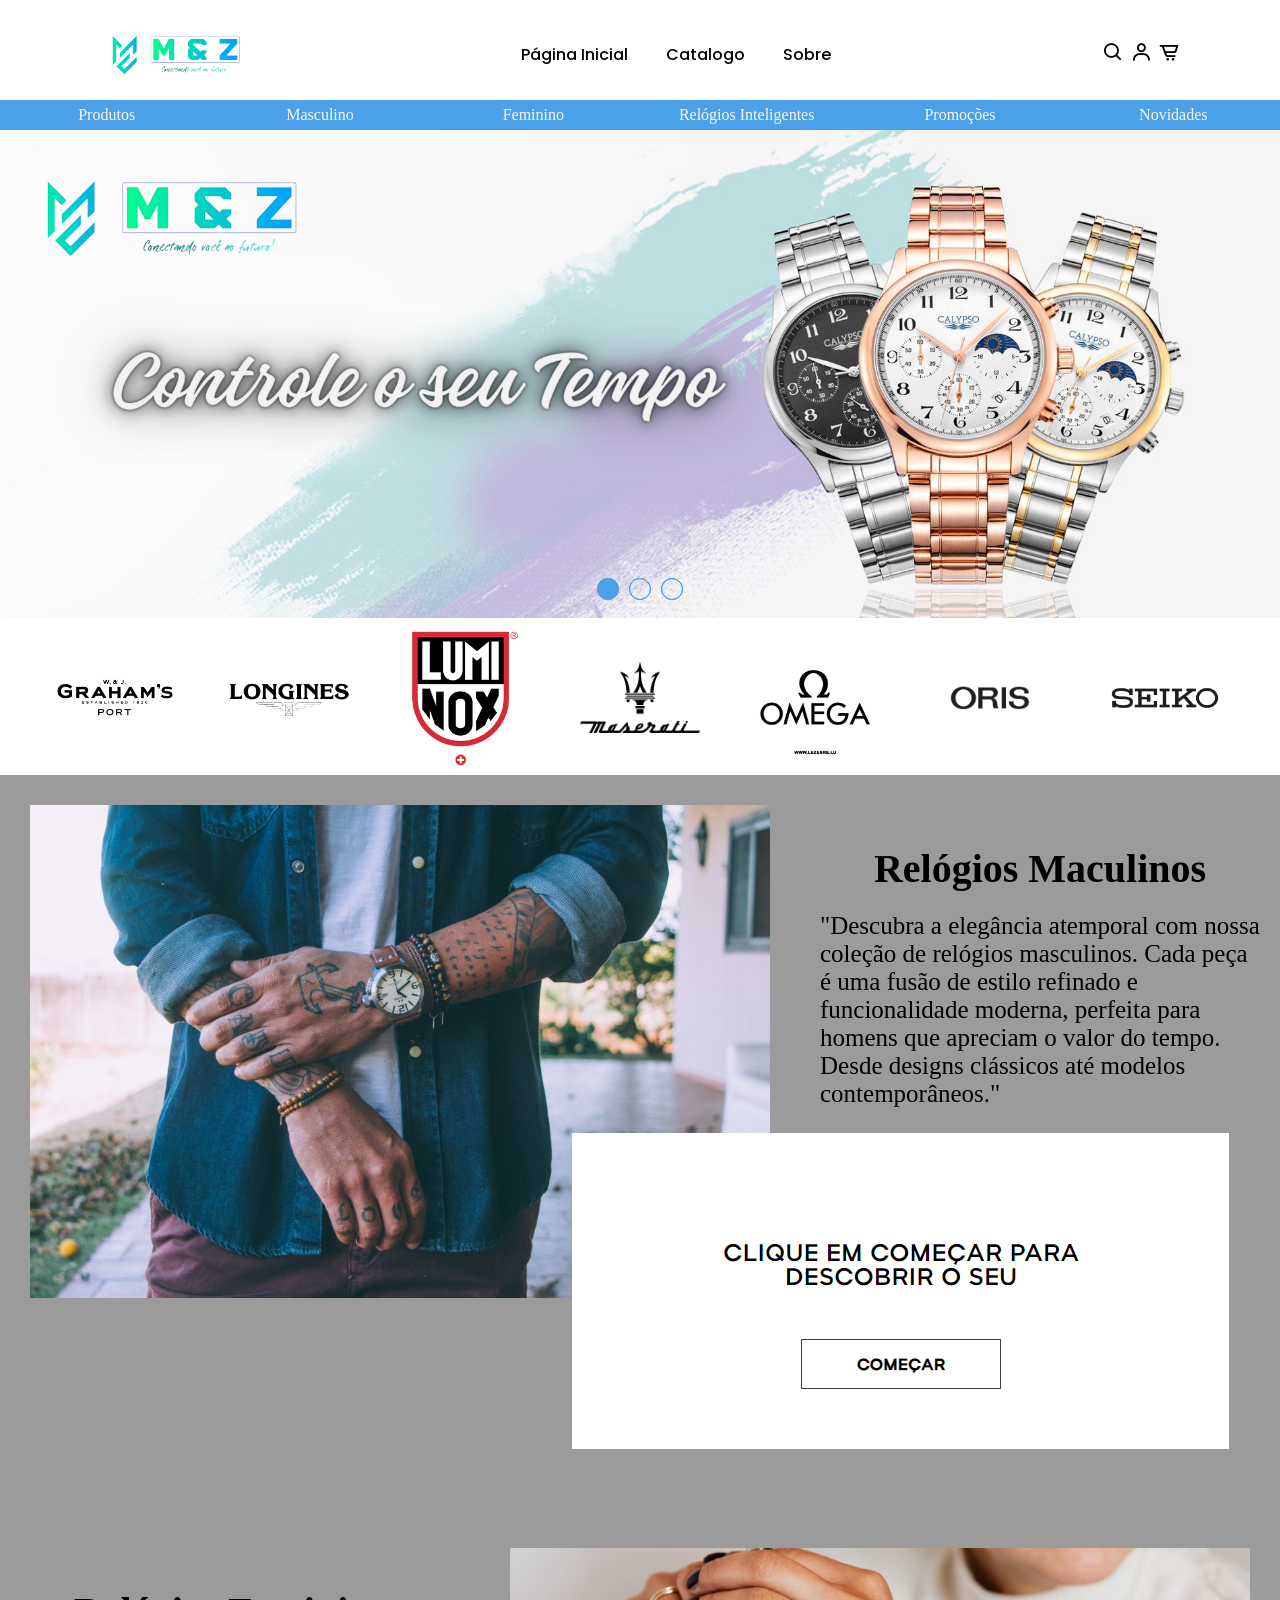
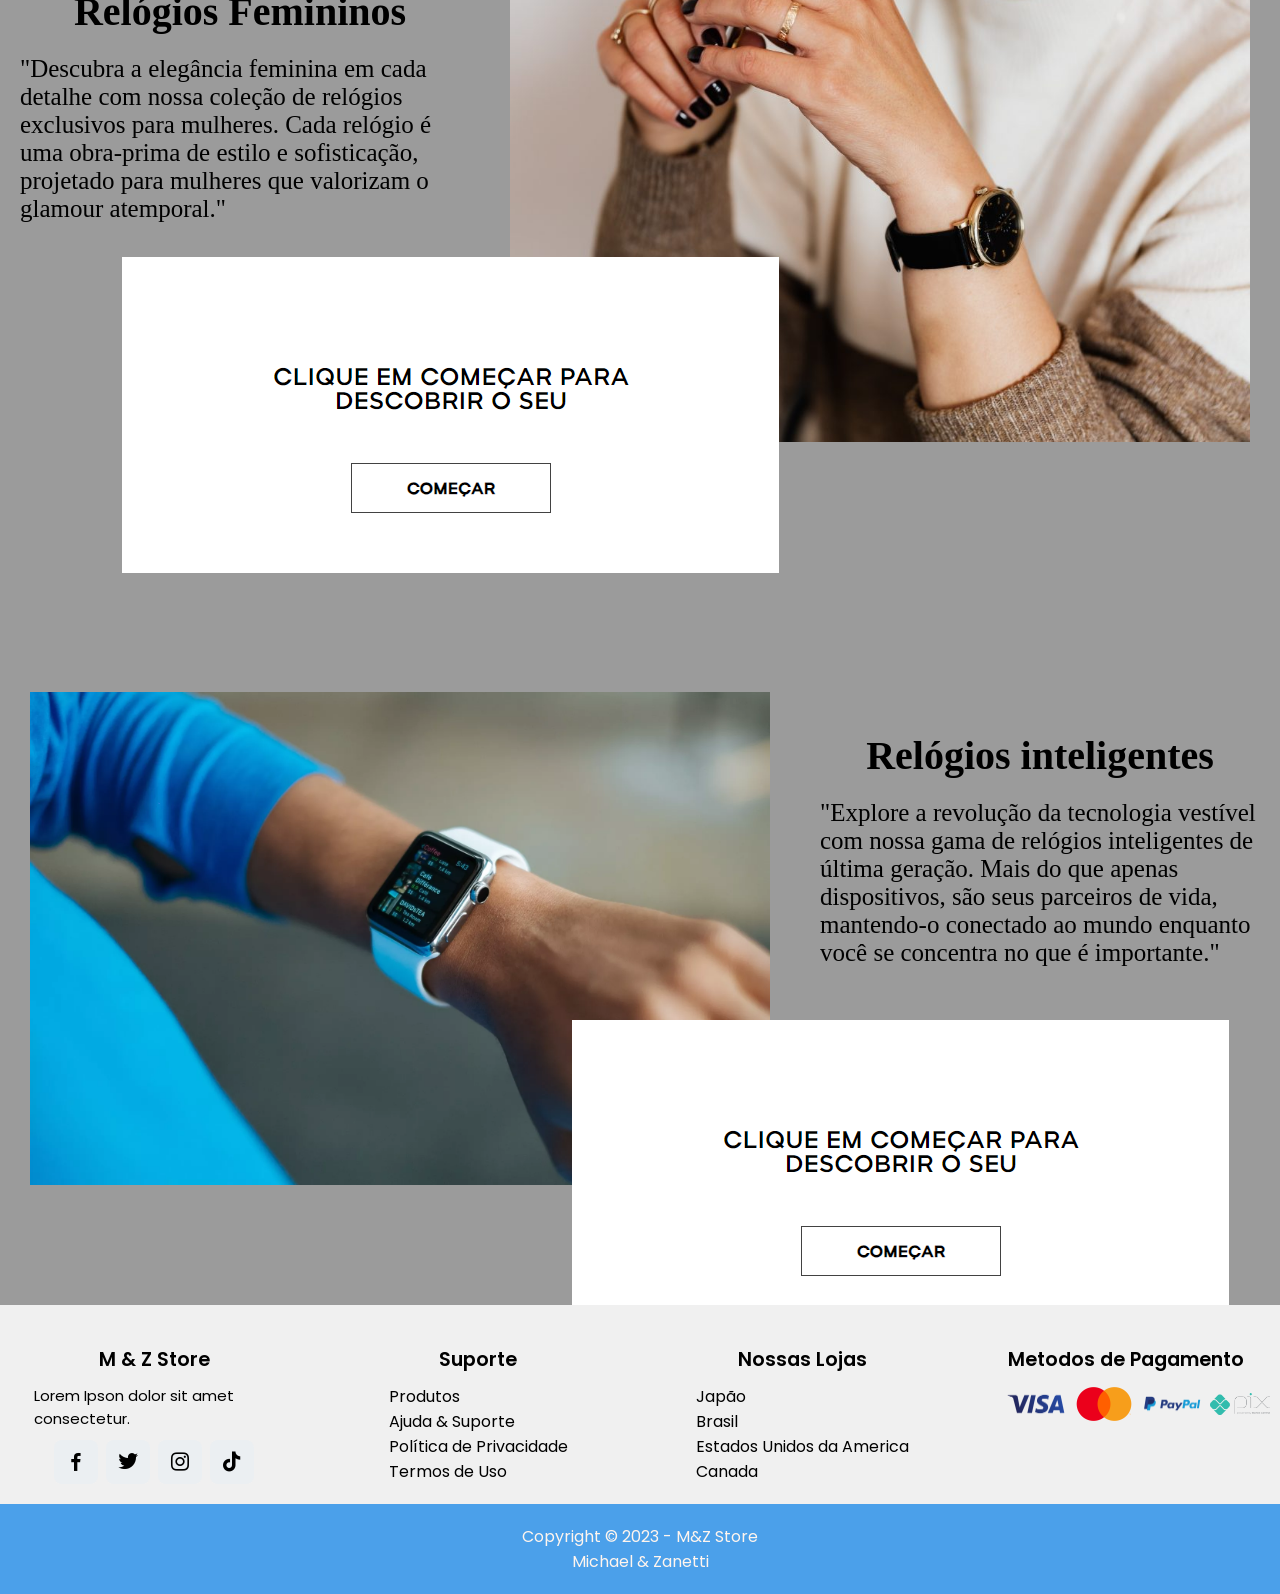
==== view/templates/home/homeContent.html @ 5c448482 "Implentação dinamica do Header e do Footer. Criação da página de catalogo com a lista gerada dinamic" ====
<!DOCTYPE html>
<html lang="pt-br">
<head>
    <meta charset="UTF-8">
    <meta name="viewport" content="width=device-width, initial-scale=1.0">
    <link rel="stylesheet" href="/view/templates/index/principalStyle.css">
    <link rel="stylesheet" href="/view/templates/index/slider.css">
    <link rel="stylesheet" href="https://cdnjs.cloudflare.com/ajax/libs/font-awesome/5.15.3/css/all.min.css">
    <title>M & Z Store</title>
    <link rel="icon" type="image/x-icon" href="/view/templates/index/images/favicon.png">
    <link rel="stylesheet" href="https://cdn.jsdelivr.net/npm/boxicons@latest/css/boxicons.min.css">
    <script src="/view/templates/index/slide.js" defer></script>
    <script src="/view/templates/index/menu.js" defer></script>
    <script src="home.js" defer></script>
</head>
  
<body>

  <div class="header-content">
    <!-- Conteúdo do seu cabeçalho -->
  </div>

  <main>
    <!--Slider carrossel-->
    
    <section class="slider">
      <div class="slider-content">

          <input type="radio" name="btn-radio" id="radio1">
          <input type="radio" name="btn-radio" id="radio2">
          <input type="radio" name="btn-radio" id="radio3">

          <div class="slide-box primeiro">
            <img class="img-desktop" src="/view/templates/index/images/Banner1.png" alt="slide 1">
            <img class="img-mobile" src="/view/templates/index/images/Banner1mobile.png" alt="slide 1">
          </div>

          <div class="slide-box">
            <img class="img-desktop" src="/view/templates/index/images/Banner2.png" alt="slide 2">
            <img class="img-mobile" src="/view/templates/index/images/banner2mobile.png" alt="slide 2">
          </div>

          <div class="slide-box">
            <img class="img-desktop" src="/view/templates/index/images/Banner3.jpg" alt="slide 3">
            <img class="img-mobile" src="/view/templates/index/images/banner3mobile.jpg" alt="slide 3">
          </div>

          <div class="nav-auto">
            <div class="auto-btn1"></div>
            <div class="auto-btn2"></div>
            <div class="auto-btn3"></div>
          </div>

          <div class="nav-manual">
            <label for="radio1" class="manual-btn"></label>
            <label for="radio2" class="manual-btn"></label>
            <label for="radio3" class="manual-btn"></label>
          </div>

      </div>

    </section>

    <section class="marcas">
      <div class="masrcas-content">
        <a href="#"><img src="/view/templates/index/images/Marcas/grahan.png" alt="Graham relogios Logo png"></a>
        <a href="#"><img src="/view/templates/index/images/Marcas/longines.png" alt="Longline Logo"></a>
        <a href="#"><img src="/view/templates/index/images/Marcas/luminox.png" alt="Lunminox logo"></a>
        <a href="#"><img src="/view/templates/index/images/Marcas/maserati.png" alt="Maserati Logo"></a>
        <a href="#"><img src="/view/templates/index/images/Marcas/omega.png" alt="Omega Logo"></a>
        <a href="#"><img src="/view/templates/index/images/Marcas/oris.png" alt="Oris Logo"></a>
        <a href="#"><img src="/view/templates/index/images/Marcas/seiko.png" alt="Seiko Logo"></a>
      </div>
    </section>

    <section class="banners">

      <div class="banners-content">

        <div class="banner-category">
          <img src="/view/templates/index/images/masculino.jpg" alt="relogios Masculinos">
          <div class="banner-text">
            <h2>Relógios Maculinos</h2>
            <p>"Descubra a elegância atemporal com nossa coleção de relógios masculinos. Cada peça é uma fusão de estilo refinado e funcionalidade moderna, perfeita para homens que apreciam o valor do tempo. Desde designs clássicos até modelos contemporâneos."</p>
          </div>
        </div>

        <div class="banner-anuncio">
          <a href="#"><img src="/view/templates/index/images/começar.png" alt=""></a>
        </div>
        
        <div class="banner-category">
          <div class="banner-text">
            <h2>Relógios Femininos</h2>
            <p>"Descubra a elegância feminina em cada detalhe com nossa coleção de relógios exclusivos para mulheres. Cada relógio é uma obra-prima de estilo e sofisticação, projetado para mulheres que valorizam o glamour atemporal."</p>
          </div>
          <img src="/view/templates/index/images/feminino.jpg" alt="relogios Femininos">
        </div>

        <div class="banner-anuncio-fem">
          <a href="#"><img src="/view/templates/index/images/começar.png" alt=""></a>
        </div>


        <div class="banner-category">
          <img src="/view/templates/index/images/inteligente.webp" alt="relogios inteligentes">
          <div class="banner-text">
            <h2>Relógios inteligentes</h2>
            <p>"Explore a revolução da tecnologia vestível com nossa gama de relógios inteligentes de última geração. Mais do que apenas dispositivos, são seus parceiros de vida, mantendo-o conectado ao mundo enquanto você se concentra no que é importante."</p>
          </div>
        </div>
        <div class="banner-anuncio">
          <a href="#"><img src="/view/templates/index/images/começar.png" alt=""></a>
          </div>
      </div>
    </section>
    
    <!--TODO: Itens dinamicamente adicionados pelo AJAX-->
  </main>
 
  <div class="footer">
    <!-- Conteúdo do seu rodapé -->
  </div>

  </div>
</body>
</html>
---- view/templates/index/principalStyle.css ----
@import url('https://fonts.googleapis.com/css2?family=Poppins:wght@200;400;600&display=swap');
@import url('https://fonts.googleapis.com/css2?family=Archivo:wght@100;200&display=swap');

:root {
  --primary-color: #0cf19d;
  --secondary-color: #56d5cf;
  --terciary-color: #4ba0ea;
}

* {
    margin: 0;
    padding: 0;
    box-sizing: border-box;
    list-style: none;
    text-decoration: none;
}

/* Estilização do menu de categorias */

 .header-content{
  position: relative;
}
.header {
  width: 100%;
  top: 0;
  right: 0;
  display: flex;
  align-items: center;
  justify-content: space-between;
  padding: 0px 100px;
  transition: 0.5s ease;
  background-color: white;
  font-family: 'Poppins', sans-serif;
  position: fixed;
  z-index: 9999;
}


.logo {
  display: flex;
  padding: 0;
  align-items: center;
  font-size: 1rem;
  width:15px;
  column-gap: 0.2;
  color: black;
  width: 150px;
  height: auto;
}

.navbar{
  display: flex;
  column-gap: 2.4rem;
}

.navbar a {
  font-size: 1rem;
  font-weight: 500;
  color: black;
}

.navbar a:hover {
  color: var(--terciary-color);
}

.header-icons {
  font-size: 22px;
  cursor: pointer;
  z-index: 100000;
}

#menu-icon {
  display: none;
}

.search-box {
  position: absolute;
  top: 50%;
  right: 150px;
  transform: translateY(-50%);
  display: flex;
  align-items: center;
  transition: 0.2s;
  opacity: 0;
  pointer-events: none;
}

.search-box input {
  padding: 10px;
  border: none;
  outline: none;
  border-radius: 0.5rem;
  width: 280px;
  box-shadow: var(--terciary-color);
}

.search-box.active {
  opacity: 1;
  pointer-events: auto;
  border: 2px solid var(--terciary-color);
}

#search-icon:hover + .search-box {
  opacity: 1;
  pointer-events: auto;
}


/* Estilização do Menu */

#menu-header {
    background-color: var(--terciary-color);
    list-style: none;
    padding: 0;
    height: 30px;
    display: flex;
    align-items: center;
    width: 100%;
    position: fixed;
    top: 100px;
  z-index: 9999;
}

#menu-header ul {
    display: flex;
    width: 100%;
    justify-content: space-between;
}

#menu-header ul li {
    flex: 1;
    display: block;
    text-align: center;
}

#menu-header ul li a{
    color: seashell;
    text-decoration: none;
}

#menu-header ul li a:hover::after {
  width: 100%;
}

#categories {
  position: relative;
  color: seashell;
  cursor: pointer;
}

#categories ul {
  display: flex;
  flex-direction: column;
  align-items: center;
  gap: 5px;
  opacity: 0;
  pointer-events: none;
  z-index: 1;
  position: absolute;
  padding-top: 0px;
  border-radius: 5px;
  transition: all 0.4s ease-out;
}

#categories ul li:last-child {
  margin-bottom: 5px;
}

#categories:hover ul,
#categories *:hover {
  opacity: 1;
  background-color: var(--terciary-color);
  pointer-events: auto;
}

#categories:hover ul {
  padding-top: 7px;
}

#categories ul li:hover {
  padding-left: 5px;
}


/* Estilização do Main */

main {
  height: auto;
  position: relative;
  top: 130px;

}

.banners-content {
  background-color: #9b9b9b;
  display: grid;
  wrap: wrap;
  position: relative;
  padding-top: 30px;
}

.banner-category {
  display: flex;
  wrap: wrap;
}

.banner-category img {
  padding: 0px 30px;
  width: 800px;
}

.banner-text{
  display: flex;
  flex-direction: column;
  align-items: center;
}

.banner-text h2 {
  font-size: 40px;
  text-align: justify;
  padding-top: 40px;
}

.banner-text p {
  font-size: 25px;
  padding: 20px;
}

.banner-anuncio {
  position: relative;
  width: 600px;
  height: 250px;
  background-color: #ebeff2;
  top: -130px;
  left: 600px;
  display: flex;
  flex-direction: column;
  align-items: center;
  justify-content: center;
}

.banner-anuncio-fem {
  position: relative;
  top: -150px;
  left: 150px;
  width: 600px;
  height: 250px;
  background-color: #ebeff2;
  display: flex;
  flex-direction: column;
  align-items: center;
  justify-content: center;
}

.banner-anuncio:hover,
.banner-anuncio-fem:hover {
  transform: scale(110%);
}

.masrcas-content {
  display: flex;
  justify-content: space-evenly;
  align-items: center;
  height: 150px;
}

.masrcas-content img {
  width: 120px;
}

.masrcas-content img:hover {
  transform: scale(110%);
}


/* Estilização do rodapé */

.footer {
  display: grid;
  grid-template-columns: repeat(auto-fit, minmax(240px, 1fr));
  gap: 1rem;
  justify-content: center;
  text-align: center;
  background-color: #f0f0f0;
  position: relative;
  font-family: 'Poppins', sans-serif;
  padding-top: 20px;
}

.footer-box {
  color: black;
  text-align: left;
  max-width: 240px;
  margin: 0 auto;
}

.footer-box h3 {
  font-size: 1.2rem;
  font-weight: 600;
  margin-bottom: 10px;
  text-align: center;
}

.footer-box p {
  font-size: 0.938rem;
  margin-bottom: 10px;
}

.social {
  
  display: flex;
  justify-content: center;
  gap: 0.5rem;
  margin-bottom: 20px;
  text-align: center;
}

.social a .bx {
  font-size: 24px;
  color: black;
  padding: 10px;
  background: #ebeff2;
  border-radius: 0.5rem;
}

.social a .bx:hover {
  background: var(--terciary-color);;
  color: #fff;
}

.footer-box ul {
  list-style: none;
  padding: 0;
  margin: 0;
}
.footer-box li a {
  color: black;
  text-decoration: none;
}
.footer-box li a:hover {
  color: var(--terciary-color);
}
.payment{
  display: flex;
  align-items: center;
  column-gap: 0.5rem;
}
.payment img {
  width: 60px;
}
.copyright {
  padding: 20px;
  text-align: center;
  color: seashell;
  background-color: var(--terciary-color);
  position: relative;
}
---- view/templates/index/slider.css ----
section.slider  {
  margin: 0 auto;
  width: 100%;
  height: auto;
  padding: 0;
  overflow: hidden;
  
}

.slider-content {
  width: 400%;
  height: auto;
  display: flex;
}

.slider-content input, .img-mobile{
  display: none;
}

.slide-box {
  width: 25%;
  height: auto;
  position: relative;
  text-align: center;
  transition: 1s;
}

.slide-box img {
  width: 100%;
}

.nav-manual, .nav-auto {
  position: absolute;
  width: 100%;
  margin-top: 35%;
  display: flex;
  justify-content: center;
}

.nav-manual .manual-btn, .nav-auto div {
  border: 1px solid #4ba0ea;
  padding: 10px;
  border-radius: 50%;
  cursor: pointer;
  transition: 0.2s;
}

.nav-manual .manual-btn:not(:last-child),
.nav-auto div:not(:last-child) {
  margin-right: 10px;
}


.nav-manual .manual-btn:hover {
  background-color: #4ba0ea;
}

#radio1:checked ~ .nav-auto .auto-btn1, 
#radio2:checked ~ .nav-auto .auto-btn2, 
#radio3:checked ~ .nav-auto .auto-btn3{
  background-color: #4ba0ea;
}

#radio1:checked ~ .primeiro{
  margin-left: 0%;
}

#radio2:checked ~ .primeiro{
  margin-left: -25%;
}

#radio3:checked ~ .primeiro{
  margin-left: -50%;
}
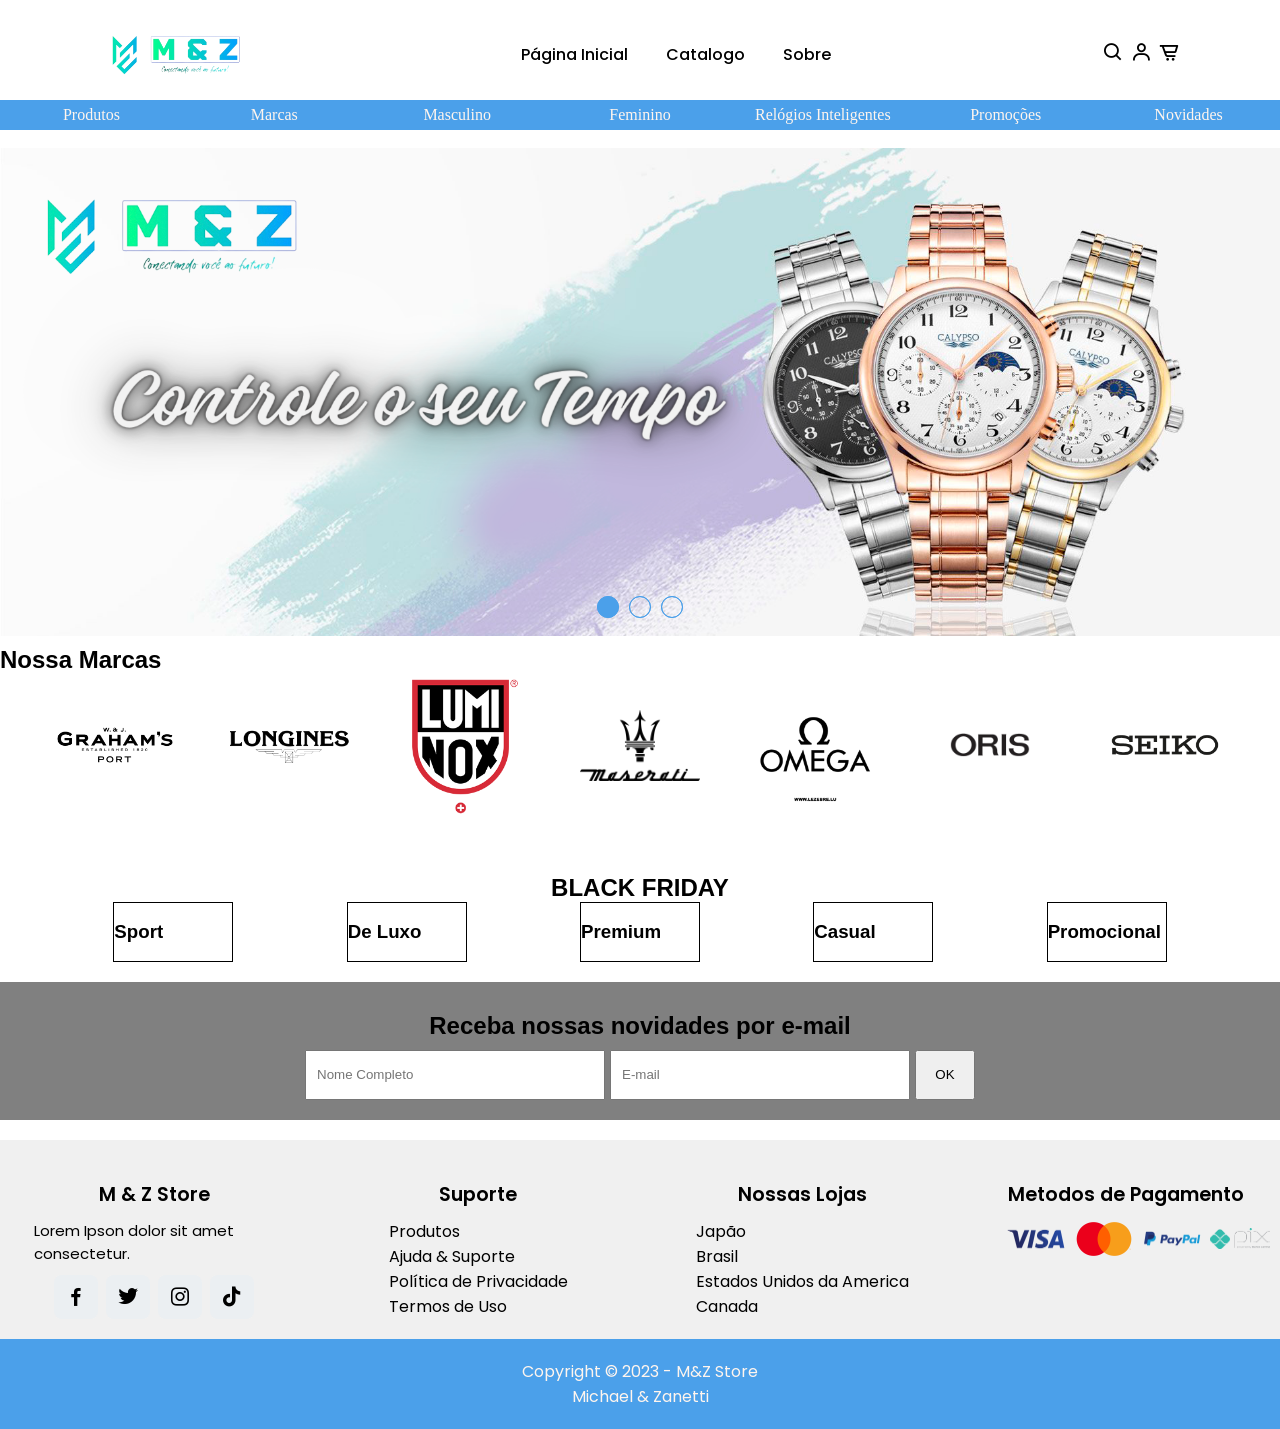
==== commit f7c5a363: "Home Page2.0" ====
--- a/view/templates/home/homeContent.html
+++ b/view/templates/home/homeContent.html
@@ -6,12 +6,14 @@
     <link rel="stylesheet" href="/view/templates/index/principalStyle.css">
     <link rel="stylesheet" href="/view/templates/index/slider.css">
     <link rel="stylesheet" href="https://cdnjs.cloudflare.com/ajax/libs/font-awesome/5.15.3/css/all.min.css">
+    <link rel="stylesheet" href="/view/templates/home/homeStyle.css">
     <title>M & Z Store</title>
     <link rel="icon" type="image/x-icon" href="/view/templates/index/images/favicon.png">
     <link rel="stylesheet" href="https://cdn.jsdelivr.net/npm/boxicons@latest/css/boxicons.min.css">
     <script src="/view/templates/index/slide.js" defer></script>
     <script src="/view/templates/index/menu.js" defer></script>
     <script src="home.js" defer></script>
+    
 </head>
   
 <body>
@@ -62,6 +64,7 @@
     </section>
 
     <section class="marcas">
+      <h2>Nossa Marcas</h2>
       <div class="masrcas-content">
         <a href="#"><img src="/view/templates/index/images/Marcas/grahan.png" alt="Graham relogios Logo png"></a>
         <a href="#"><img src="/view/templates/index/images/Marcas/longines.png" alt="Longline Logo"></a>
@@ -73,48 +76,43 @@
       </div>
     </section>
 
-    <section class="banners">
+    <section class="black-friday">
+      <h2>BLACK FRIDAY</h2>
 
-      <div class="banners-content">
-
-        <div class="banner-category">
-          <img src="/view/templates/index/images/masculino.jpg" alt="relogios Masculinos">
-          <div class="banner-text">
-            <h2>Relógios Maculinos</h2>
-            <p>"Descubra a elegância atemporal com nossa coleção de relógios masculinos. Cada peça é uma fusão de estilo refinado e funcionalidade moderna, perfeita para homens que apreciam o valor do tempo. Desde designs clássicos até modelos contemporâneos."</p>
-          </div>
+      <div class="category">
+        <div class="category-box">
+          <h3>Sport</h3>
         </div>
-
-        <div class="banner-anuncio">
-          <a href="#"><img src="/view/templates/index/images/começar.png" alt=""></a>
+        <div class="category-box">
+          <h3>De Luxo</h3>
         </div>
-        
-        <div class="banner-category">
-          <div class="banner-text">
-            <h2>Relógios Femininos</h2>
-            <p>"Descubra a elegância feminina em cada detalhe com nossa coleção de relógios exclusivos para mulheres. Cada relógio é uma obra-prima de estilo e sofisticação, projetado para mulheres que valorizam o glamour atemporal."</p>
-          </div>
-          <img src="/view/templates/index/images/feminino.jpg" alt="relogios Femininos">
+        <div class="category-box">
+          <h3>Premium</h3>
         </div>
-
-        <div class="banner-anuncio-fem">
-          <a href="#"><img src="/view/templates/index/images/começar.png" alt=""></a>
+        <div class="category-box">
+          <h3>Casual</h3>
         </div>
-
-
-        <div class="banner-category">
-          <img src="/view/templates/index/images/inteligente.webp" alt="relogios inteligentes">
-          <div class="banner-text">
-            <h2>Relógios inteligentes</h2>
-            <p>"Explore a revolução da tecnologia vestível com nossa gama de relógios inteligentes de última geração. Mais do que apenas dispositivos, são seus parceiros de vida, mantendo-o conectado ao mundo enquanto você se concentra no que é importante."</p>
-          </div>
+        <div class="category-box">
+          <h3>Promocional</h3>
         </div>
-        <div class="banner-anuncio">
-          <a href="#"><img src="/view/templates/index/images/começar.png" alt=""></a>
-          </div>
       </div>
     </section>
     
+
+    <section class="email">
+      <div class="email-contant">
+        <h2>Receba nossas novidades por e-mail</h2>
+        <div class="email-text">
+          <input type="text" placeholder="Nome Completo">
+          <input type="email" placeholder="E-mail">
+          <button>OK</button>
+       </div>
+
+      </div>
+
+
+
+    </section>
     <!--TODO: Itens dinamicamente adicionados pelo AJAX-->
   </main>
  
--- a/view/templates/home/homeStyle.css
+++ b/view/templates/home/homeStyle.css
@@ -0,0 +1,72 @@
+@import url('https://fonts.googleapis.com/css2?family=Poppins:wght@200;400;600&display=swap');
+
+main {
+    padding-bottom: 150px;
+    font-family: 'Poppins', sans-serif;
+}
+
+.black-friday {
+    display: flex;
+    flex-direction: column;
+    justify-content: center;
+    align-items: center;
+    padding-top: 50px;
+}
+
+.category {
+    display: flex;
+    justify-content: space-evenly;
+    align-items: center;
+    width: 100%;
+}
+
+.category-box {
+    height: 60px;
+    width: 120px;
+    border: 1px solid black;
+    text-align: center;
+    display: flex;
+    align-items: center;
+}
+
+.email {
+    display: flex;
+    flex-direction: column;
+    height: auto;
+    width: 100%;
+    justify-content: center;
+    align-items: center;
+    margin-top: 20px;
+    background-color: gray;
+}
+
+.email-contant {
+    height: auto;
+    width: auto;
+    padding: 20px;
+    display: flex;
+    flex-direction: column;
+    align-content: center;
+    justify-content: center;
+    text-align: center;
+}
+
+.email-contant h2 {
+    padding: 10px;
+}
+
+.email-text {
+    display: flex;
+    gap: 5px;
+}
+
+.email-text input {
+    height: 50px;
+    width: 300px;
+    padding: 10px;
+}
+
+.email-text button {
+    height: 50px;
+    width: 60px;
+}
